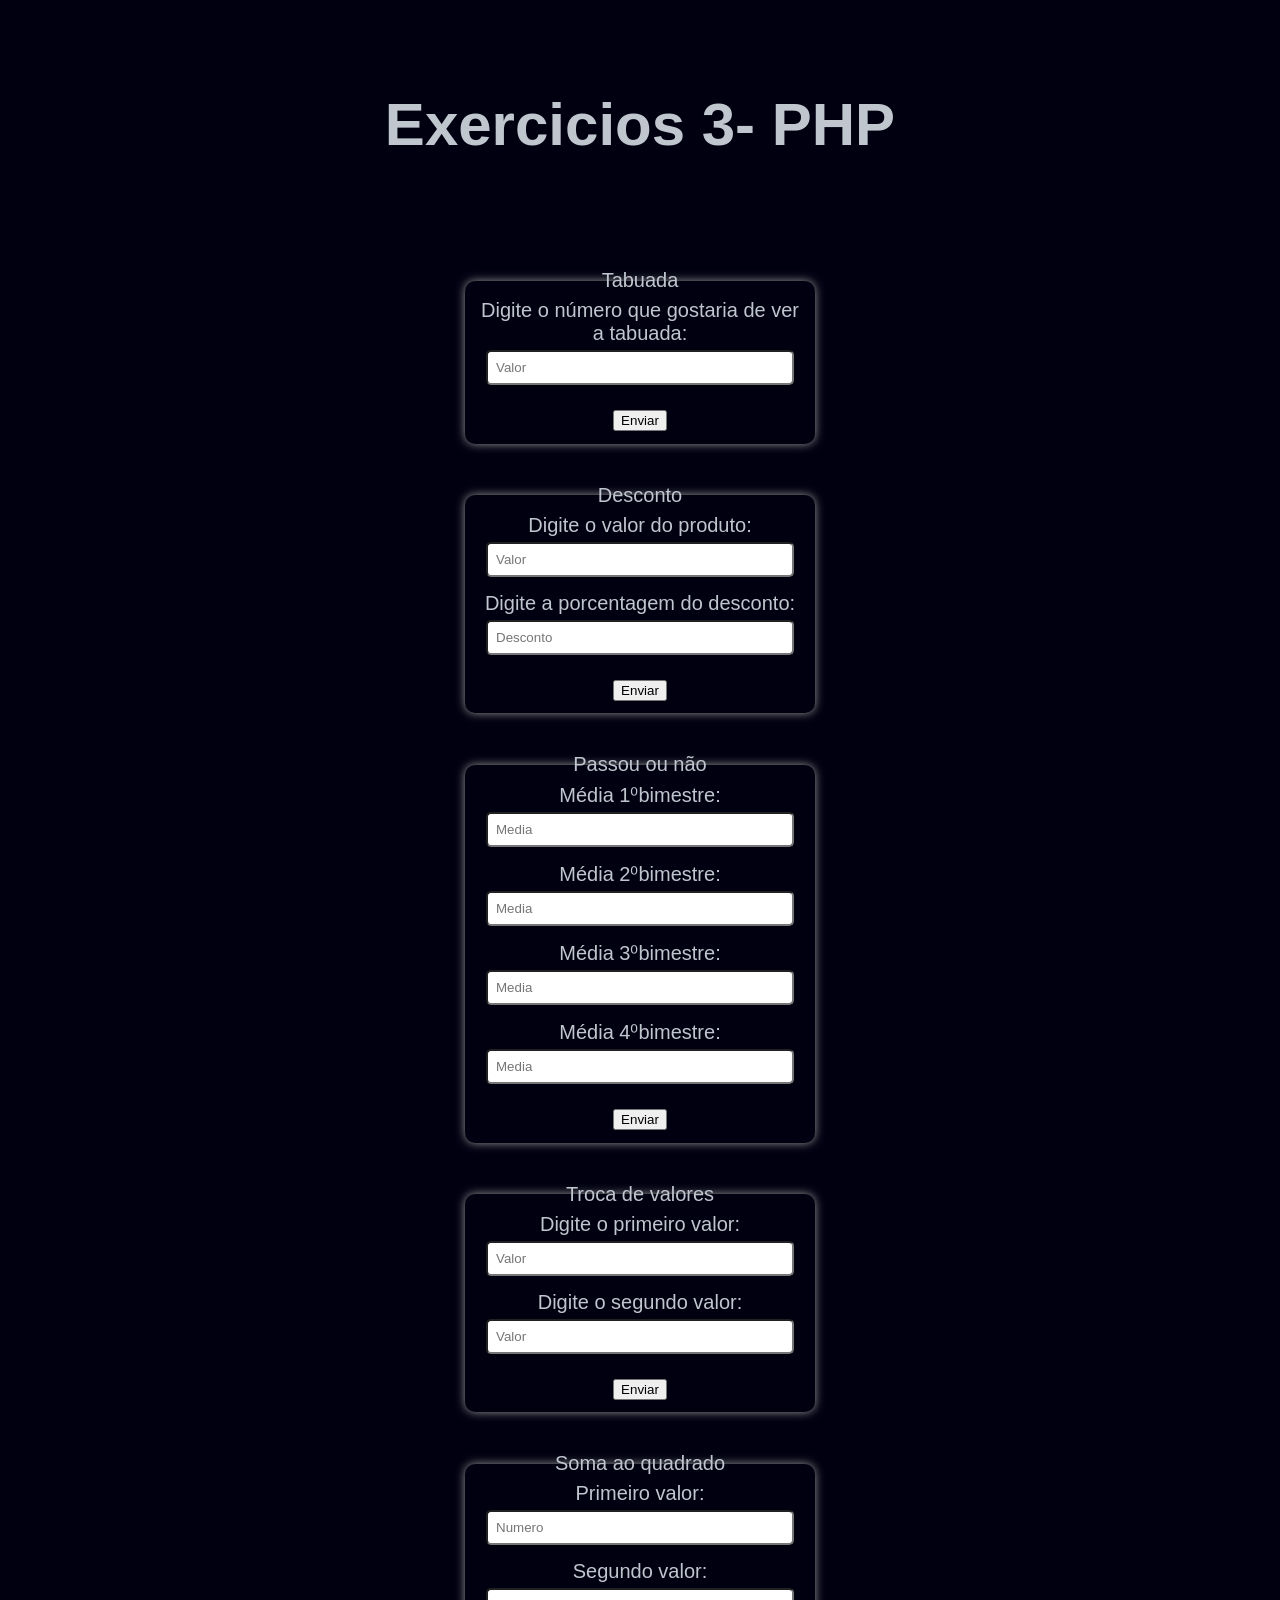
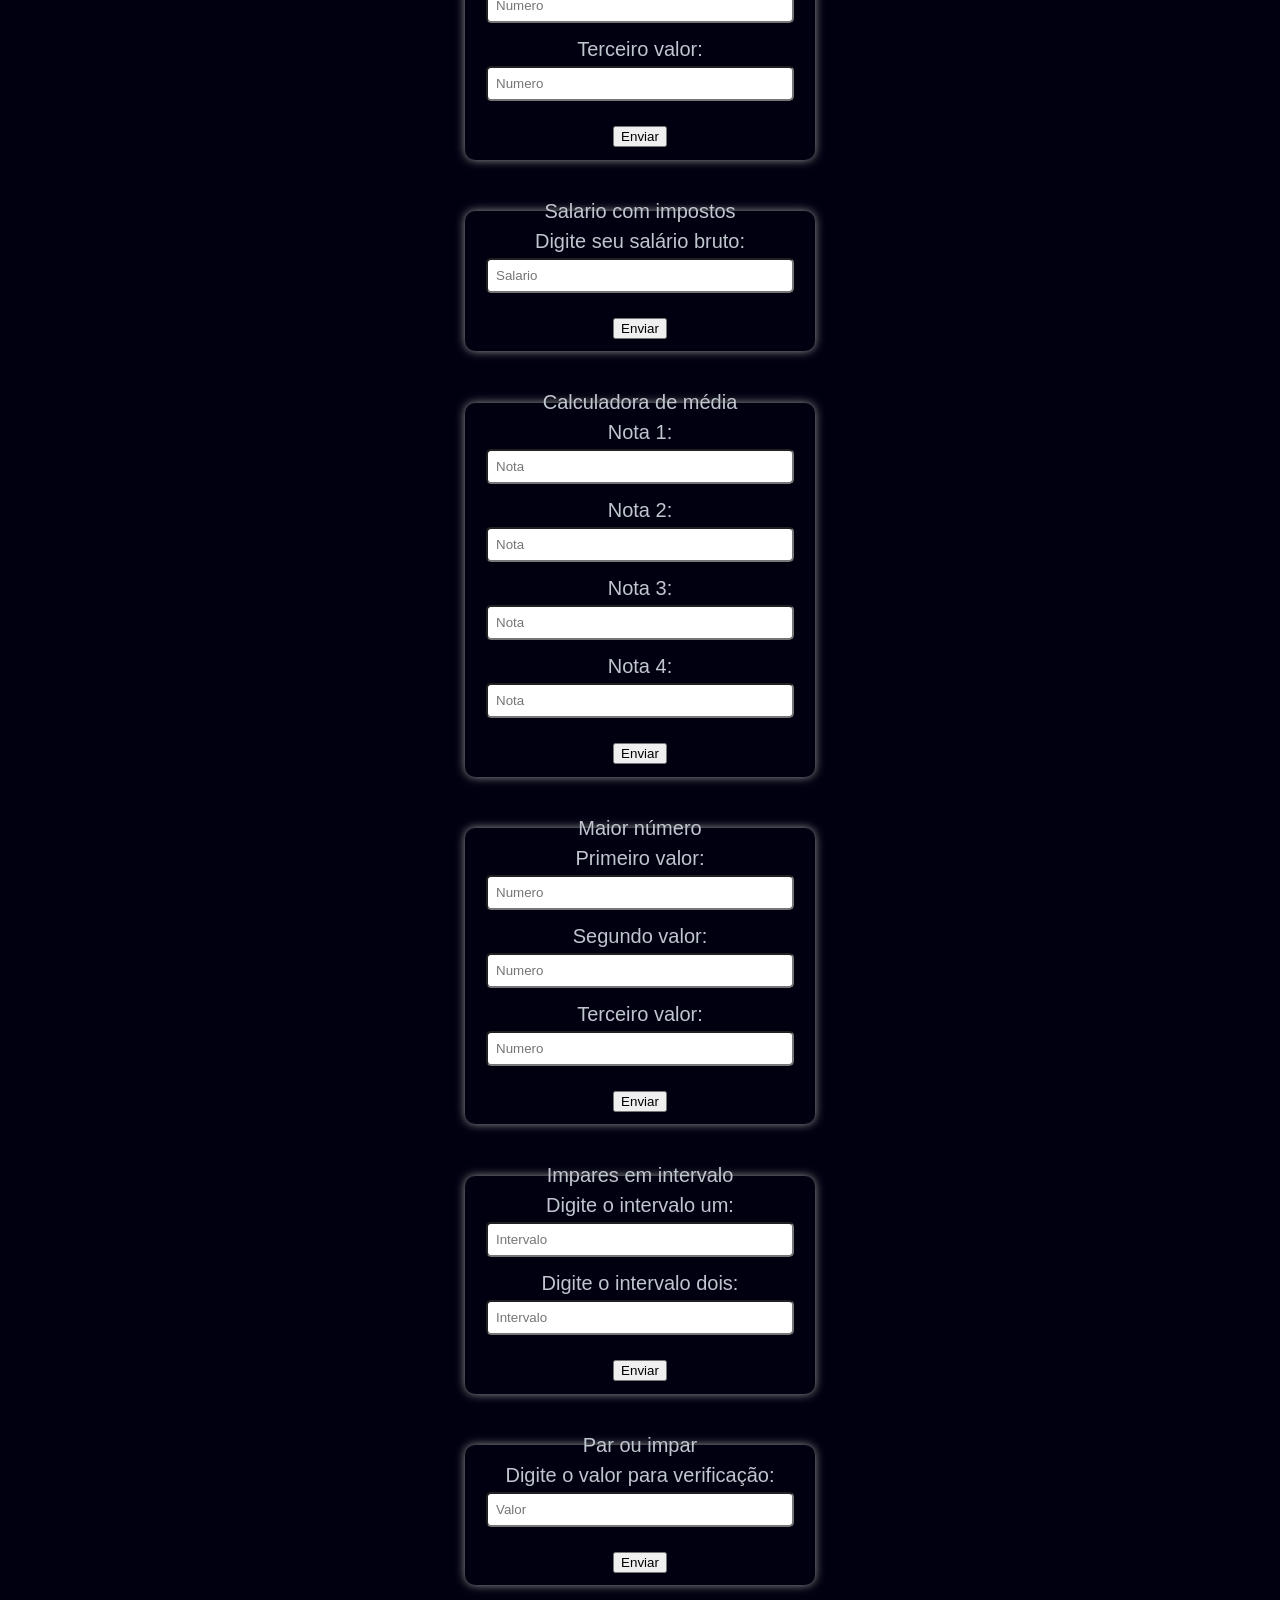
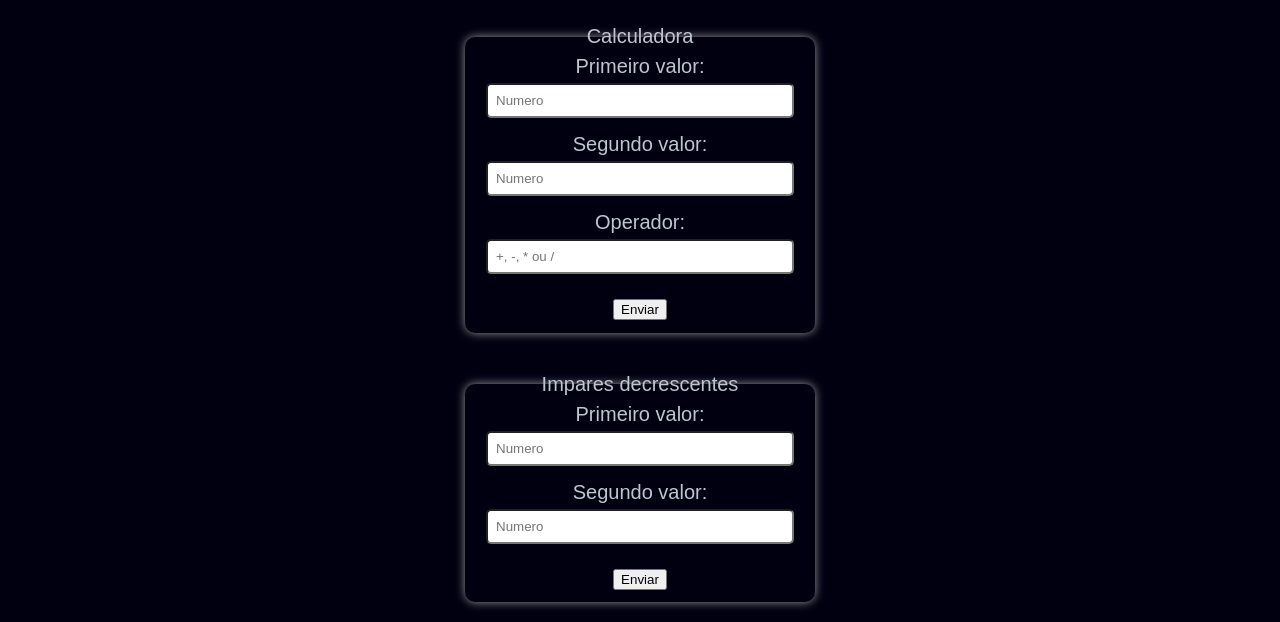
==== PW II (Programação Web 2)/Atividade Avaliativa 3/index.html @ 3f969c9f "new: Finalização da ativididade 3 (Diversos desafios em formato de form)" ====
<!DOCTYPE html>
<html lang="pt-br">
<head>
    <meta charset="UTF-8">
    <meta name="viewport" content="width=device-width, initial-scale=1.0">
    <link rel="stylesheet" href="style.css">
    <title>Exercicios 3</title>
</head>
<body>
    <div class="titulo">
        <h1>Exercicios 3- PHP</h1>
    </div>

    <div class="form">
    <fieldset>
        <legend>Tabuada</legend>
            <form action="processa.php" method="post">
                <label for="">Digite o número que gostaria de ver a tabuada:</label> <br>
                <input type="text" placeholder="Valor" name="tabuada">

                <div class="btn">
                    <button type="submit" name="tabuadaBtn" value="tabuadaBtn">Enviar</button>
                </div>
            </form>
        </div>    
    </fieldset>

    <div class="form">
    <fieldset>
        <legend>Desconto</legend>
            <form action="processa.php" method="post">
                <label for="">Digite o valor do produto:</label> <br>
                <input type="text" placeholder="Valor" name="valor"><br>

                <label for="">Digite a porcentagem do desconto:</label> <br>
                <input type="text" placeholder="Desconto" name="desconto">
                <div class="btn">
                    <button type="submit" name="descontoBtn" value="descontoBtn">Enviar</button>
                </div>  
            </form>
        </div>    
    </fieldset>      

    <div class="form">
    <fieldset>
        <legend>Passou ou não</legend>
            <form action="processa.php" method="post">
                <label for="">Média 1⁰bimestre:</label> <br>
                <input type="text" placeholder="Media" name="bimUm"><br>

                <label for="">Média 2⁰bimestre:</label> <br>
                <input type="text" placeholder="Media" name="bimDois"><br>

                <label for="">Média 3⁰bimestre:</label> <br>
                <input type="text" placeholder="Media" name="bimTres"><br>

                <label for="">Média 4⁰bimestre:</label> <br>
                <input type="text" placeholder="Media" name="bimQuatro">
                <div class="btn">
                    <button type="submit" name="passouBtn" value="passsouBtn">Enviar</button>
                </div>  
            </form>
        </div>    
    </fieldset>     

    <div class="form">
    <fieldset>
        <legend>Troca de valores</legend>
            <form action="processa.php" method="post">
                <label for="">Digite o primeiro valor:</label> <br>
                <input type="text" placeholder="Valor" name="valorUm"><br>

                <label for="">Digite o segundo valor:</label> <br>
                <input type="text" placeholder="Valor" name="valorDois">
                <div class="btn">
                    <button type="submit" name="trocaValBtn" value="trocaValBtn">Enviar</button>
                </div>  
            </form>
        </div>    
    </fieldset>  

    <div class="form">
    <fieldset>
        <legend>Soma ao quadrado</legend>
            <form action="processa.php" method="post">
                <label for="">Primeiro valor:</label> <br>
                <input type="text" placeholder="Numero" name="num"><br>

                <label for="">Segundo valor:</label> <br>
                <input type="text" placeholder="Numero" name="numDois"><br>

                <label for="">Terceiro valor:</label> <br>
                <input type="text" placeholder="Numero" name="numTres">
                <div class="btn">
                    <button type="submit" name="quadradoBtn" value="quadradoBtn">Enviar</button>
                </div>  
            </form>
        </div>    
    </fieldset>   

    <div class="form">
        <fieldset>
        <legend>Salario com impostos</legend>
            <form action="processa.php" method="post">
                <label for="">Digite seu salário bruto:</label> <br>
                <input type="text" placeholder="Salario" name="salario">

                <div class="btn">
                    <button type="submit" name="salarioBtn" value="salarioBtn">Enviar</button>
                </div>
            </form>
        </div>    
    </fieldset>

    <div class="form">
    <fieldset>
        <legend>Calculadora de média</legend>
            <form action="processa.php" method="post">
                <label for="">Nota 1:</label> <br>
                <input type="text" placeholder="Nota" name="notaUm"><br>

                <label for="">Nota 2:</label> <br>
                <input type="text" placeholder="Nota" name="notaDois"><br>

                <label for="">Nota 3:</label> <br>
                <input type="text" placeholder="Nota" name="notaTres"><br>

                <label for="">Nota 4:</label> <br>
                <input type="text" placeholder="Nota" name="notaQuatro">
                <div class="btn">
                    <button type="submit" name="notaBtn" value="notaBtn">Enviar</button>
                </div>  
            </form>
        </div>    
    </fieldset>     

    <div class="form">
      <fieldset>
        <legend>Maior número</legend>
            <form action="processa.php" method="post">
                <label for="">Primeiro valor:</label> <br>
                <input type="text" placeholder="Numero" name="numCompUm"><br>

                <label for="">Segundo valor:</label> <br>
                <input type="text" placeholder="Numero" name="numCompDois"><br>

                <label for="">Terceiro valor:</label> <br>
                <input type="text" placeholder="Numero" name="numCompTres">
                <div class="btn">
                    <button type="submit" name="compBtn" value="compBtn">Enviar</button>
                </div>  
            </form>
        </div>    
    </fieldset>   


    <div class="form">
    <fieldset>
        <legend>Impares em intervalo</legend>
            <form action="processa.php" method="post">
                <label for="">Digite o intervalo um:</label> <br>
                <input type="text" placeholder="Intervalo" name="intervaloUm"><br>

                <label for="">Digite o intervalo dois:</label> <br>
                <input type="text" placeholder="Intervalo" name="intervaloDois">
                <div class="btn">
                    <button type="submit" name="intervaloBtn" value="intervaloBtn">Enviar</button>
                </div>  
            </form>
        </div>    
    </fieldset> 

    <div class="form">
    <fieldset>
        <legend>Par ou impar</legend>
            <form action="processa.php" method="post">
                <label for="">Digite o valor para verificação:</label> <br>
                <input type="text" placeholder="Valor" name="parImpar">

                <div class="btn">
                    <button type="submit" name="parImparBtn" value="parImparBtn">Enviar</button>
                </div>
            </form>
        </div>    
    </fieldset>

    <div class="form">
    <form action="processa.php" method="post">
        <fieldset>
        <legend>Calculadora</legend>
                <label for="">Primeiro valor:</label> <br>
                <input type="text" placeholder="Numero" name="ValUm"><br>

                <label for="">Segundo valor:</label> <br>
                <input type="text" placeholder="Numero" name="valUm"><br>

                <label for="">Operador:</label> <br>
                <input type="text" placeholder="+, -, * ou /" name="operador">
                <div class="btn">
                    <button type="submit" name="calculadoraBtn" value="calculadoraBtn">Enviar</button>
                </div>  
            </form>
        </div>    
    </fieldset>   
    
    <div class="form">
     <fieldset>
        <legend>Impares decrescentes</legend>
            <form action="processa.php" method="post">
                <label for="">Primeiro valor:</label> <br>
                <input type="text" placeholder="Numero" name="InterUm"><br>

                <label for="">Segundo valor:</label> <br>
                <input type="text" placeholder="Numero" name="InterDois"><br>

                <div class="btn">
                    <button type="submit" name="interBtn" value="interBtn">Enviar</button>
                </div>  
            </form>
        </div>    
    </fieldset>   

</body>
</html>
---- PW II (Programação Web 2)/Atividade Avaliativa 3/style.css ----
body {
    position: relative;
    background: #010011;
    height: 100vh;                 
    justify-content: center; 
    align-items: center;     
    margin: 0;
        }
fieldset{
    border: 1px;
    box-shadow: 0 0 10px #999;
    border-radius: 10px ;
    width: 20rem;
}
p{
     color: #c0c6ce;
     font-family: "Playpen Sans", sans-serif;
     display: flex;
     justify-content: center;
}
.res{  
    border: 1px solid;
    border-color: #999;
}
.titulo{
    display: flex;
    color: #c0c6ce;
    justify-content: center;
    margin: 50px;
    font-size: 30px;
    font-family: "Playpen Sans", sans-serif;
}
        
.form{
    display: flex;
    justify-content: center;
    color: #c0c6ce;
    font-size: 20px;
    font-family: "Playpen Sans", sans-serif;
    border-radius: 15px;
    padding: 20px 40px;
    text-align: center;
}

.form input {
    margin: 5px 0 15px 0;
    padding: 8px;
    width: 90%;
    border-radius: 5px;
}

.btn {
    display: flex;
    justify-content: center;
    gap: 15px;
    width: 100%;
    margin-top: 10px;
}
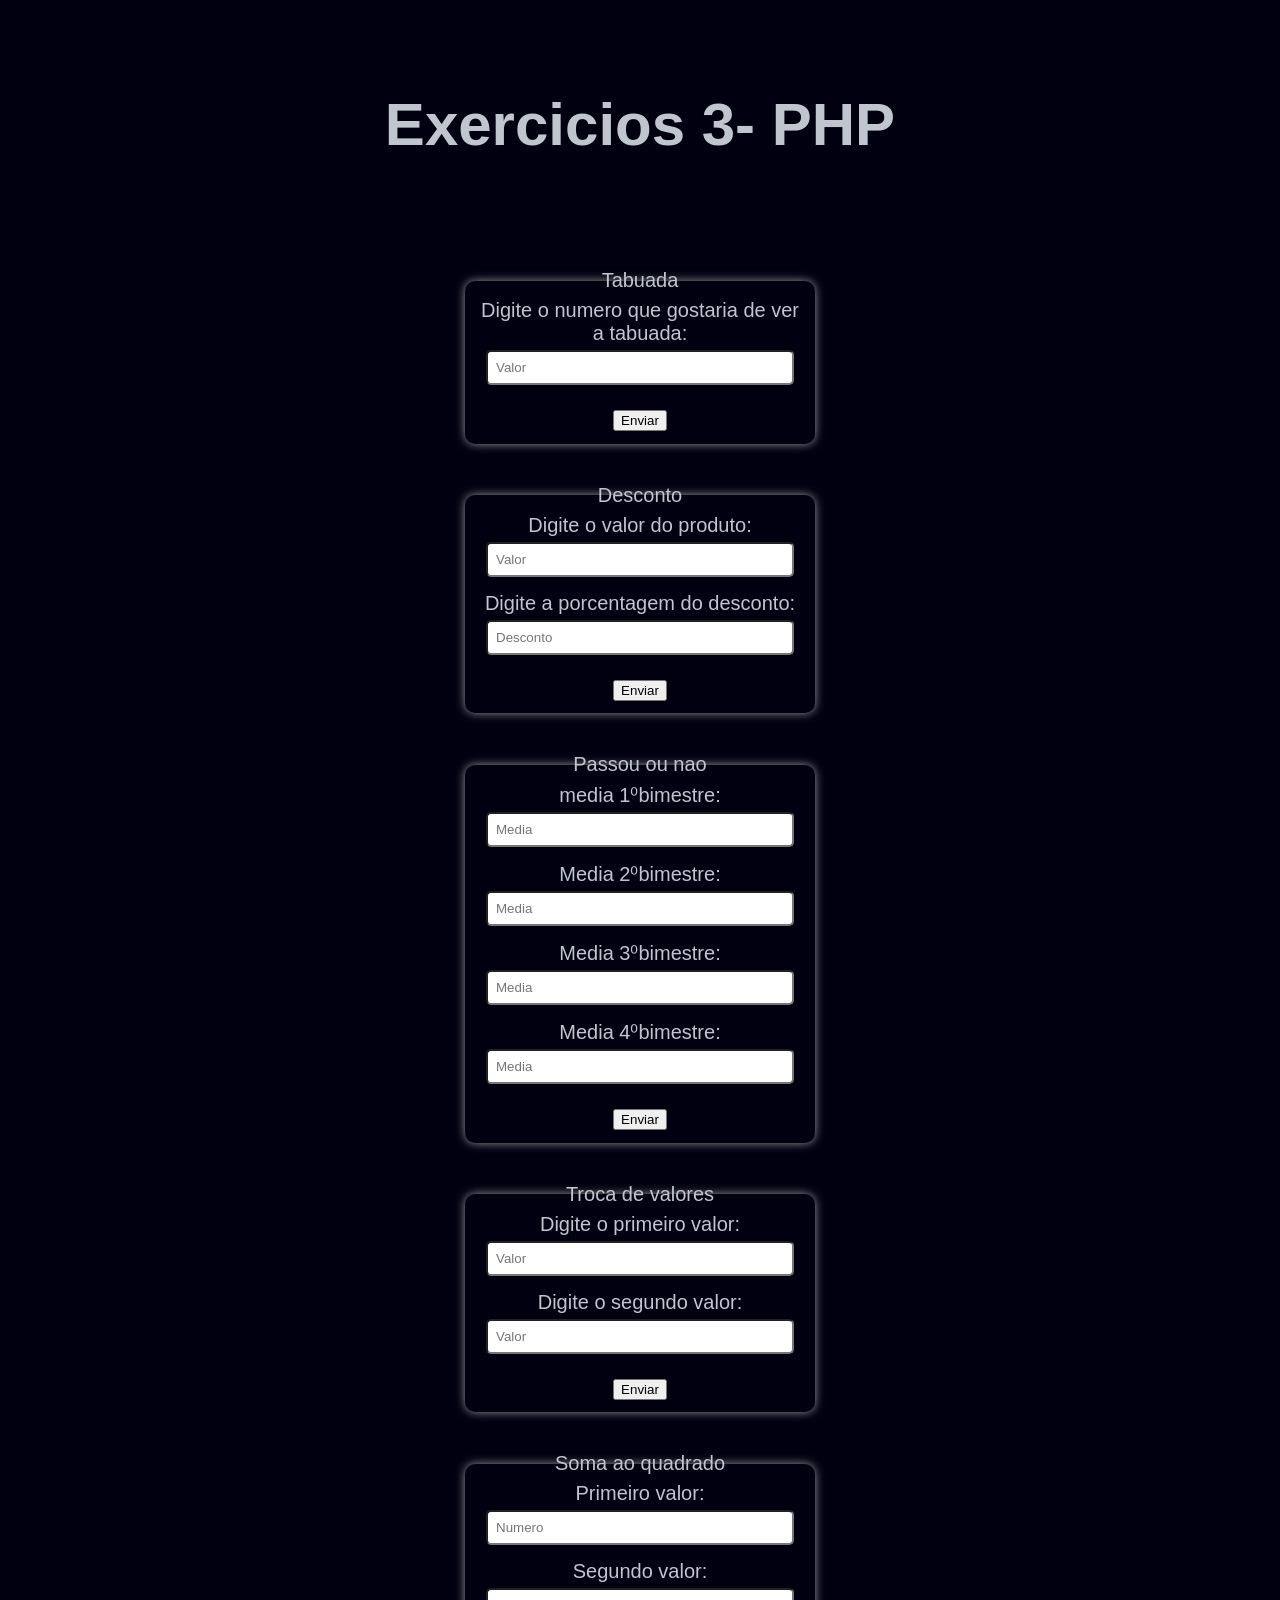
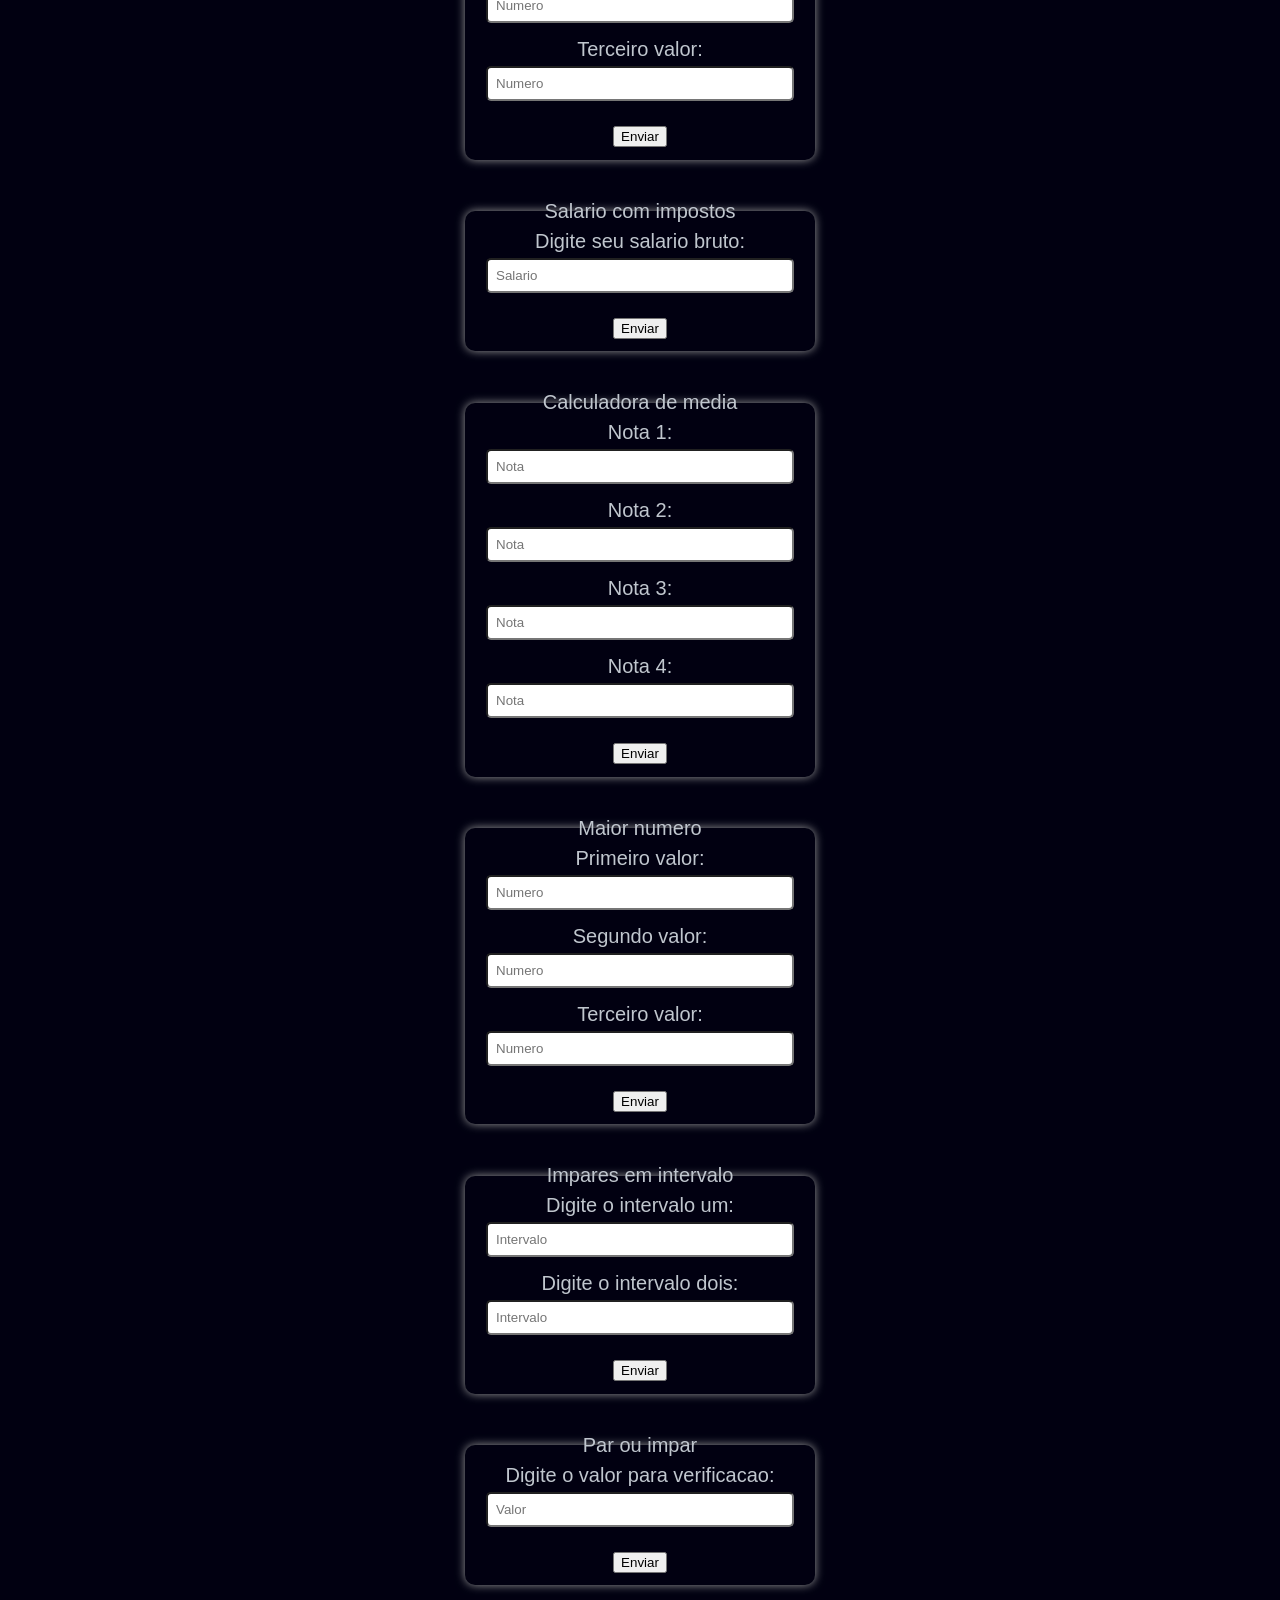
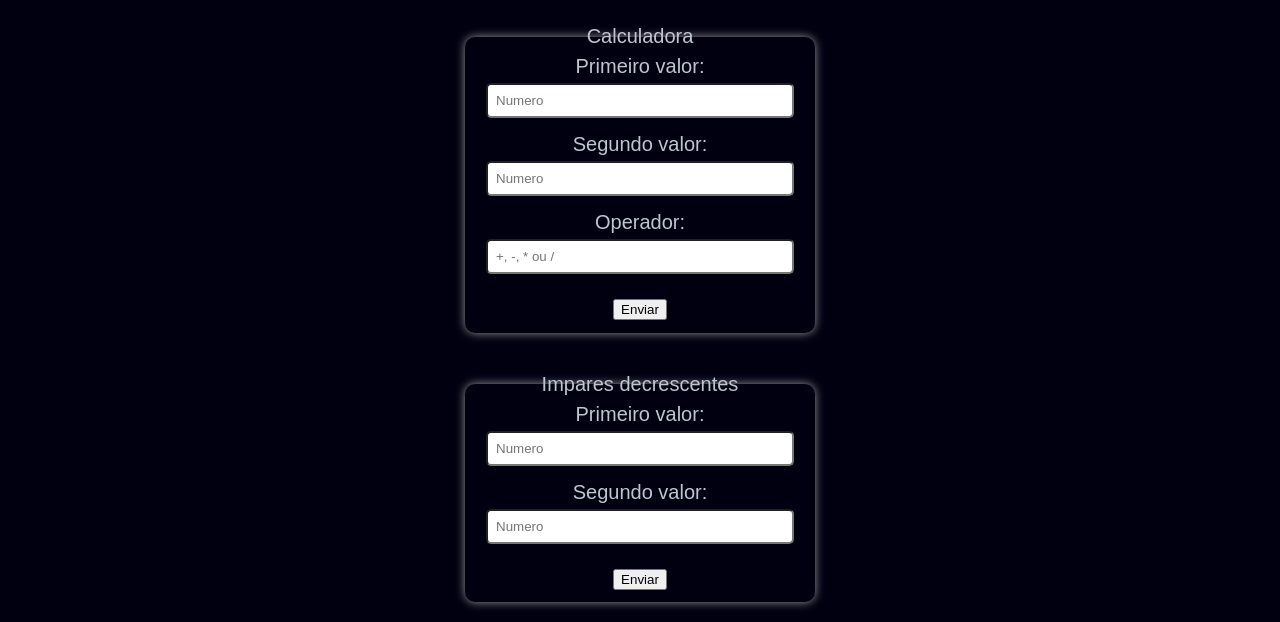
==== commit b1828c1f: "fix: Finalização da ativididade 3 (Diversos desafios em formato de form)" ====
--- a/PW II (Programação Web 2)/Atividade Avaliativa 3/index.html
+++ b/PW II (Programação Web 2)/Atividade Avaliativa 3/index.html
@@ -15,210 +15,210 @@
     <fieldset>
         <legend>Tabuada</legend>
             <form action="processa.php" method="post">
-                <label for="">Digite o número que gostaria de ver a tabuada:</label> <br>
-                <input type="text" placeholder="Valor" name="tabuada">
+                <label for="tabuada">Digite o numero que gostaria de ver a tabuada:</label> <br>
+                <input id="tabuada" type="text" placeholder="Valor" name="tabuada">
 
                 <div class="btn">
                     <button type="submit" name="tabuadaBtn" value="tabuadaBtn">Enviar</button>
                 </div>
             </form>
-        </div>    
-    </fieldset>
+    </fieldset>
+    </div>
 
     <div class="form">
     <fieldset>
         <legend>Desconto</legend>
             <form action="processa.php" method="post">
-                <label for="">Digite o valor do produto:</label> <br>
-                <input type="text" placeholder="Valor" name="valor"><br>
-
-                <label for="">Digite a porcentagem do desconto:</label> <br>
-                <input type="text" placeholder="Desconto" name="desconto">
+                <label for="valor">Digite o valor do produto:</label> <br>
+                <input id="valor" type="text" placeholder="Valor" name="valor"><br>
+
+                <label for="desconto">Digite a porcentagem do desconto:</label> <br>
+                <input id="desconto" type="text" placeholder="Desconto" name="desconto">
                 <div class="btn">
                     <button type="submit" name="descontoBtn" value="descontoBtn">Enviar</button>
                 </div>  
             </form>
-        </div>    
-    </fieldset>      
-
-    <div class="form">
-    <fieldset>
-        <legend>Passou ou não</legend>
-            <form action="processa.php" method="post">
-                <label for="">Média 1⁰bimestre:</label> <br>
-                <input type="text" placeholder="Media" name="bimUm"><br>
-
-                <label for="">Média 2⁰bimestre:</label> <br>
-                <input type="text" placeholder="Media" name="bimDois"><br>
-
-                <label for="">Média 3⁰bimestre:</label> <br>
-                <input type="text" placeholder="Media" name="bimTres"><br>
-
-                <label for="">Média 4⁰bimestre:</label> <br>
-                <input type="text" placeholder="Media" name="bimQuatro">
+    </fieldset>
+    </div>
+
+    <div class="form">
+    <fieldset>
+        <legend>Passou ou nao</legend>
+            <form action="processa.php" method="post">
+                <label for="bimUm">media 1⁰bimestre:</label> <br>
+                <input id="bimUm" type="text" placeholder="Media" name="bimUm"><br>
+
+                <label for="bimDois">Media 2⁰bimestre:</label> <br>
+                <input id="bimDois" type="text" placeholder="Media" name="bimDois"><br>
+
+                <label for="bimTres">Media 3⁰bimestre:</label> <br>
+                <input id="bimTres" type="text" placeholder="Media" name="bimTres"><br>
+
+                <label for="bimQuatro">Media 4⁰bimestre:</label> <br>
+                <input id="bimQuatro" type="text" placeholder="Media" name="bimQuatro">
                 <div class="btn">
                     <button type="submit" name="passouBtn" value="passsouBtn">Enviar</button>
                 </div>  
             </form>
-        </div>    
-    </fieldset>     
+    </fieldset>
+    </div>
 
     <div class="form">
     <fieldset>
         <legend>Troca de valores</legend>
             <form action="processa.php" method="post">
-                <label for="">Digite o primeiro valor:</label> <br>
-                <input type="text" placeholder="Valor" name="valorUm"><br>
-
-                <label for="">Digite o segundo valor:</label> <br>
-                <input type="text" placeholder="Valor" name="valorDois">
+                <label for="valorUm">Digite o primeiro valor:</label> <br>
+                <input id="valorUm" type="text" placeholder="Valor" name="valorUm"><br>
+
+                <label for="valorDois">Digite o segundo valor:</label> <br>
+                <input id="valorDois" type="text" placeholder="Valor" name="valorDois">
                 <div class="btn">
                     <button type="submit" name="trocaValBtn" value="trocaValBtn">Enviar</button>
                 </div>  
             </form>
-        </div>    
-    </fieldset>  
+    </fieldset>
+    </div>
 
     <div class="form">
     <fieldset>
         <legend>Soma ao quadrado</legend>
             <form action="processa.php" method="post">
-                <label for="">Primeiro valor:</label> <br>
-                <input type="text" placeholder="Numero" name="num"><br>
-
-                <label for="">Segundo valor:</label> <br>
-                <input type="text" placeholder="Numero" name="numDois"><br>
-
-                <label for="">Terceiro valor:</label> <br>
-                <input type="text" placeholder="Numero" name="numTres">
+                <label for="num">Primeiro valor:</label> <br>
+                <input id="num" type="text" placeholder="Numero" name="num"><br>
+
+                <label for="numDois">Segundo valor:</label> <br>
+                <input id="numDois" type="text" placeholder="Numero" name="numDois"><br>
+
+                <label for="numTres">Terceiro valor:</label> <br>
+                <input id="numTres" type="text" placeholder="Numero" name="numTres">
                 <div class="btn">
                     <button type="submit" name="quadradoBtn" value="quadradoBtn">Enviar</button>
                 </div>  
             </form>
-        </div>    
-    </fieldset>   
+    </fieldset>
+    </div>
 
     <div class="form">
         <fieldset>
         <legend>Salario com impostos</legend>
             <form action="processa.php" method="post">
-                <label for="">Digite seu salário bruto:</label> <br>
-                <input type="text" placeholder="Salario" name="salario">
+                <label for="salario">Digite seu salario bruto:</label> <br>
+                <input id="salario" type="text" placeholder="Salario" name="salario">
 
                 <div class="btn">
                     <button type="submit" name="salarioBtn" value="salarioBtn">Enviar</button>
                 </div>
             </form>
-        </div>    
-    </fieldset>
-
-    <div class="form">
-    <fieldset>
-        <legend>Calculadora de média</legend>
-            <form action="processa.php" method="post">
-                <label for="">Nota 1:</label> <br>
-                <input type="text" placeholder="Nota" name="notaUm"><br>
-
-                <label for="">Nota 2:</label> <br>
-                <input type="text" placeholder="Nota" name="notaDois"><br>
-
-                <label for="">Nota 3:</label> <br>
-                <input type="text" placeholder="Nota" name="notaTres"><br>
-
-                <label for="">Nota 4:</label> <br>
-                <input type="text" placeholder="Nota" name="notaQuatro">
+    </fieldset>
+    </div>
+
+    <div class="form">
+    <fieldset>
+        <legend>Calculadora de media</legend>
+            <form action="processa.php" method="post">
+                <label for="notaUm">Nota 1:</label> <br>
+                <input id="notaUm" type="text" placeholder="Nota" name="notaUm"><br>
+
+                <label for="notaDois">Nota 2:</label> <br>
+                <input id="notaDois" type="text" placeholder="Nota" name="notaDois"><br>
+
+                <label for="notaTres">Nota 3:</label> <br>
+                <input id="notaTres" type="text" placeholder="Nota" name="notaTres"><br>
+
+                <label for="notaQuatro">Nota 4:</label> <br>
+                <input id="notaQuatro" type="text" placeholder="Nota" name="notaQuatro">
                 <div class="btn">
                     <button type="submit" name="notaBtn" value="notaBtn">Enviar</button>
                 </div>  
             </form>
-        </div>    
-    </fieldset>     
+    </fieldset>
+    </div>
 
     <div class="form">
       <fieldset>
-        <legend>Maior número</legend>
-            <form action="processa.php" method="post">
-                <label for="">Primeiro valor:</label> <br>
-                <input type="text" placeholder="Numero" name="numCompUm"><br>
-
-                <label for="">Segundo valor:</label> <br>
-                <input type="text" placeholder="Numero" name="numCompDois"><br>
-
-                <label for="">Terceiro valor:</label> <br>
-                <input type="text" placeholder="Numero" name="numCompTres">
+        <legend>Maior numero</legend>
+            <form action="processa.php" method="post">
+                <label for="numCompUm">Primeiro valor:</label> <br>
+                <input id="numCompUm" type="text" placeholder="Numero" name="numCompUm"><br>
+
+                <label for="numCompDois">Segundo valor:</label> <br>
+                <input id="numCompDois" type="text" placeholder="Numero" name="numCompDois"><br>
+
+                <label for="numCompTres">Terceiro valor:</label> <br>
+                <input id="numCompTres" type="text" placeholder="Numero" name="numCompTres">
                 <div class="btn">
                     <button type="submit" name="compBtn" value="compBtn">Enviar</button>
                 </div>  
             </form>
-        </div>    
-    </fieldset>   
+    </fieldset>
+    </div>
 
 
     <div class="form">
     <fieldset>
         <legend>Impares em intervalo</legend>
             <form action="processa.php" method="post">
-                <label for="">Digite o intervalo um:</label> <br>
-                <input type="text" placeholder="Intervalo" name="intervaloUm"><br>
-
-                <label for="">Digite o intervalo dois:</label> <br>
-                <input type="text" placeholder="Intervalo" name="intervaloDois">
+                <label for="intervaloUm">Digite o intervalo um:</label> <br>
+                <input id="intervaloUm" type="text" placeholder="Intervalo" name="intervaloUm"><br>
+
+                <label for="intervaloDois">Digite o intervalo dois:</label> <br>
+                <input id="intervaloDois" type="text" placeholder="Intervalo" name="intervaloDois">
                 <div class="btn">
                     <button type="submit" name="intervaloBtn" value="intervaloBtn">Enviar</button>
                 </div>  
             </form>
-        </div>    
-    </fieldset> 
+    </fieldset>
+    </div>
 
     <div class="form">
     <fieldset>
         <legend>Par ou impar</legend>
             <form action="processa.php" method="post">
-                <label for="">Digite o valor para verificação:</label> <br>
-                <input type="text" placeholder="Valor" name="parImpar">
+                <label for="parImpar">Digite o valor para verificacao:</label> <br>
+                <input id="parImpar" type="text" placeholder="Valor" name="parImpar">
 
                 <div class="btn">
                     <button type="submit" name="parImparBtn" value="parImparBtn">Enviar</button>
                 </div>
             </form>
-        </div>    
-    </fieldset>
-
-    <div class="form">
-    <form action="processa.php" method="post">
+    </fieldset>
+    </div>
+
+    <div class="form">
         <fieldset>
         <legend>Calculadora</legend>
-                <label for="">Primeiro valor:</label> <br>
-                <input type="text" placeholder="Numero" name="ValUm"><br>
-
-                <label for="">Segundo valor:</label> <br>
-                <input type="text" placeholder="Numero" name="valUm"><br>
-
-                <label for="">Operador:</label> <br>
-                <input type="text" placeholder="+, -, * ou /" name="operador">
+    <form action="processa.php" method="post">
+                <label for="valUm">Primeiro valor:</label> <br>
+                <input id="valUm" type="text" placeholder="Numero" name="ValUm"><br>
+
+                <label for="valDois">Segundo valor:</label> <br>
+                <input id="valDois" type="text" placeholder="Numero" name="valUm"><br>
+
+                <label for="operador">Operador:</label> <br>
+                <input id="operador" type="text" placeholder="+, -, * ou /" name="operador">
                 <div class="btn">
                     <button type="submit" name="calculadoraBtn" value="calculadoraBtn">Enviar</button>
                 </div>  
-            </form>
-        </div>    
-    </fieldset>   
-    
+    </form>
+    </fieldset>
+        </div>
+
     <div class="form">
      <fieldset>
         <legend>Impares decrescentes</legend>
             <form action="processa.php" method="post">
-                <label for="">Primeiro valor:</label> <br>
-                <input type="text" placeholder="Numero" name="InterUm"><br>
-
-                <label for="">Segundo valor:</label> <br>
-                <input type="text" placeholder="Numero" name="InterDois"><br>
+                <label for="InterUm">Primeiro valor:</label> <br>
+                <input id="InterUm" type="text" placeholder="Numero" name="InterUm"><br>
+
+                <label for="InterDois">Segundo valor:</label> <br>
+                <input id="InterDois" type="text" placeholder="Numero" name="InterDois"><br>
 
                 <div class="btn">
                     <button type="submit" name="interBtn" value="interBtn">Enviar</button>
                 </div>  
             </form>
-        </div>    
-    </fieldset>   
+    </fieldset>
+    </div>
 
 </body>
 </html>
